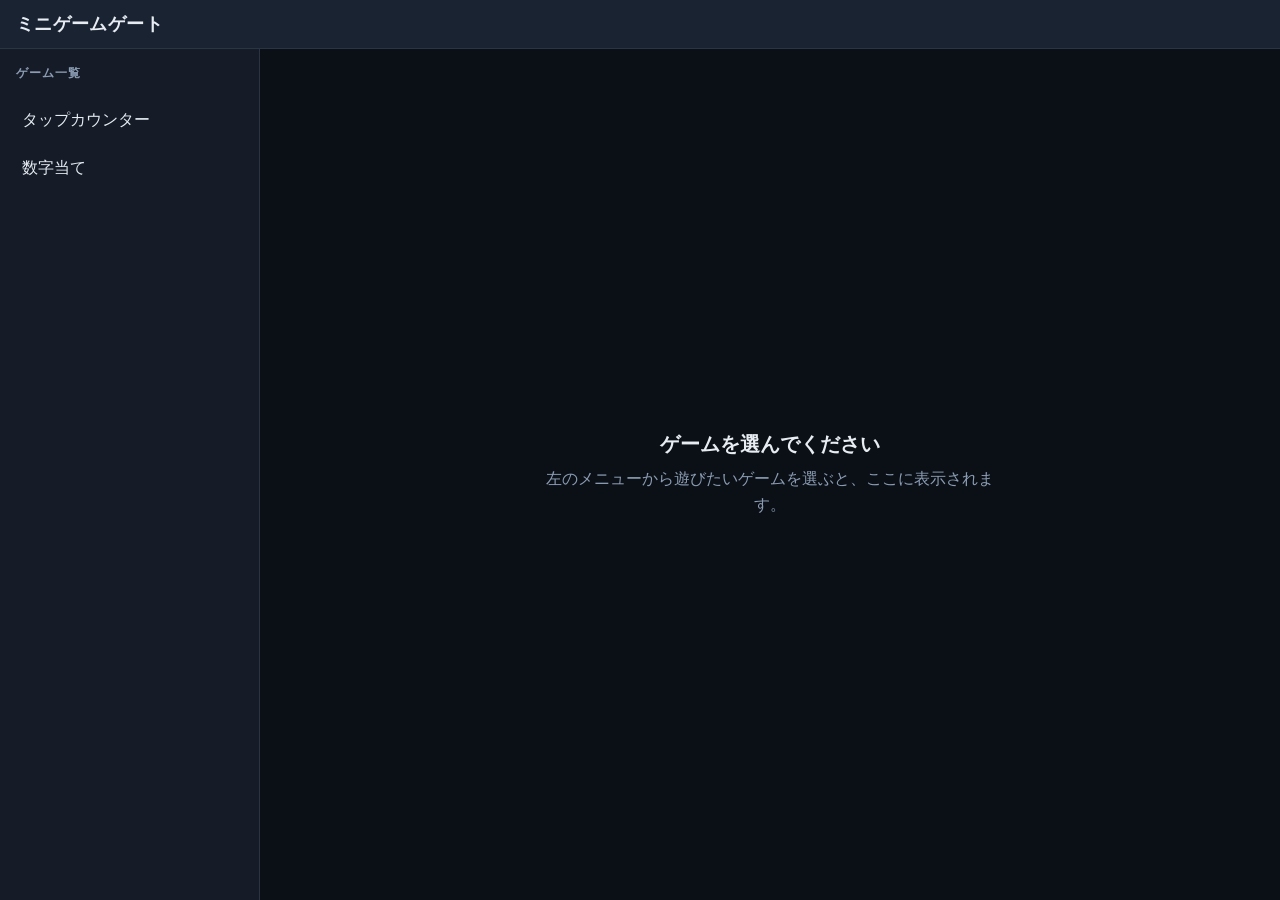
==== index.html @ fb7631a9 "minigame-gate initial commit" ====
<!DOCTYPE html>
<html lang="ja">
<head>
  <meta charset="UTF-8">
  <meta name="viewport" content="width=device-width, initial-scale=1">
  <title>ミニゲームゲート</title>
  <link rel="stylesheet" href="/css/portal.css">
</head>
<body>
  <div class="app">
    <header class="header">
      <button
        type="button"
        id="menu-toggle"
        class="menu-toggle"
        aria-label="メニューを開く"
        aria-expanded="false"
        aria-controls="sidebar"
      >☰</button>
      <h1 class="site-title">ミニゲームゲート</h1>
    </header>

    <div class="layout">
      <aside id="sidebar" class="sidebar" aria-label="ゲーム一覧">
        <nav>
          <p class="sidebar-heading">ゲーム一覧</p>
          <ul id="game-list" class="game-list"></ul>
        </nav>
      </aside>

      <div id="overlay" class="overlay" hidden></div>

      <main class="main">
        <div id="welcome" class="welcome">
          <p class="welcome-title">ゲームを選んでください</p>
          <p class="welcome-text">左のメニューから遊びたいゲームを選ぶと、ここに表示されます。</p>
        </div>
        <iframe
          id="game-frame"
          class="game-frame"
          title="ゲーム画面"
          hidden
        ></iframe>
      </main>
    </div>
  </div>

  <script src="/js/portal.js"></script>
</body>
</html>
---- css/portal.css ----
*,
*::before,
*::after {
  box-sizing: border-box;
}

html,
body {
  margin: 0;
  height: 100%;
}

body {
  font-family: system-ui, -apple-system, "Segoe UI", sans-serif;
  background: #0f1419;
  color: #e7ecf3;
}

.app {
  display: flex;
  flex-direction: column;
  min-height: 100dvh;
}

.header {
  display: flex;
  align-items: center;
  gap: 0.75rem;
  padding: 0.75rem 1rem;
  background: #1a2332;
  border-bottom: 1px solid #2a3544;
  flex-shrink: 0;
}

.site-title {
  margin: 0;
  font-size: 1.125rem;
  font-weight: 700;
  letter-spacing: 0.02em;
}

.menu-toggle {
  display: flex;
  align-items: center;
  justify-content: center;
  min-width: 44px;
  min-height: 44px;
  padding: 0;
  border: 1px solid #3d4f66;
  border-radius: 8px;
  background: #243044;
  color: inherit;
  font-size: 1.25rem;
  cursor: pointer;
}

.menu-toggle:hover {
  background: #2d3a50;
}

.layout {
  display: flex;
  flex: 1;
  min-height: 0;
  position: relative;
}

.sidebar {
  width: 260px;
  flex-shrink: 0;
  background: #151c27;
  border-right: 1px solid #2a3544;
  overflow-y: auto;
}

.sidebar-heading {
  margin: 0;
  padding: 1rem 1rem 0.5rem;
  font-size: 0.75rem;
  font-weight: 600;
  text-transform: uppercase;
  letter-spacing: 0.08em;
  color: #8b9cb3;
}

.game-list {
  list-style: none;
  margin: 0;
  padding: 0.5rem;
}

.game-list li {
  margin-bottom: 0.25rem;
}

.game-link {
  display: flex;
  align-items: center;
  min-height: 44px;
  width: 100%;
  padding: 0.625rem 0.875rem;
  border: none;
  border-radius: 8px;
  background: transparent;
  color: inherit;
  font: inherit;
  text-align: left;
  cursor: pointer;
}

.game-link:hover {
  background: #1f2a3a;
}

.game-link.is-active {
  background: #2a4a7a;
  font-weight: 600;
}

.game-link:disabled {
  opacity: 0.5;
  cursor: default;
}

.main {
  flex: 1;
  min-width: 0;
  min-height: 0;
  display: flex;
  flex-direction: column;
  background: #0b1017;
}

.welcome {
  flex: 1;
  display: flex;
  flex-direction: column;
  align-items: center;
  justify-content: center;
  padding: 2rem;
  text-align: center;
}

.welcome-title {
  margin: 0 0 0.5rem;
  font-size: 1.25rem;
  font-weight: 600;
}

.welcome-text {
  margin: 0;
  color: #8b9cb3;
  max-width: 28rem;
  line-height: 1.6;
}

.game-frame {
  flex: 1;
  width: 100%;
  border: none;
  background: #000;
}

.game-frame[hidden],
.welcome[hidden] {
  display: none;
}

.overlay {
  display: none;
  position: fixed;
  inset: 0;
  top: 57px;
  background: rgba(0, 0, 0, 0.5);
  z-index: 10;
}

.overlay.is-visible {
  display: block;
}

.status-message {
  padding: 1rem;
  color: #8b9cb3;
  font-size: 0.875rem;
}

@media (max-width: 767px) {
  .menu-toggle {
    display: flex;
  }

  .sidebar {
    position: fixed;
    top: 57px;
    left: 0;
    bottom: 0;
    z-index: 20;
    transform: translateX(-100%);
    transition: transform 0.2s ease;
    box-shadow: 4px 0 24px rgba(0, 0, 0, 0.3);
  }

  .sidebar.is-open {
    transform: translateX(0);
  }
}

@media (min-width: 768px) {
  .menu-toggle {
    display: none;
  }

  .overlay {
    display: none !important;
  }
}
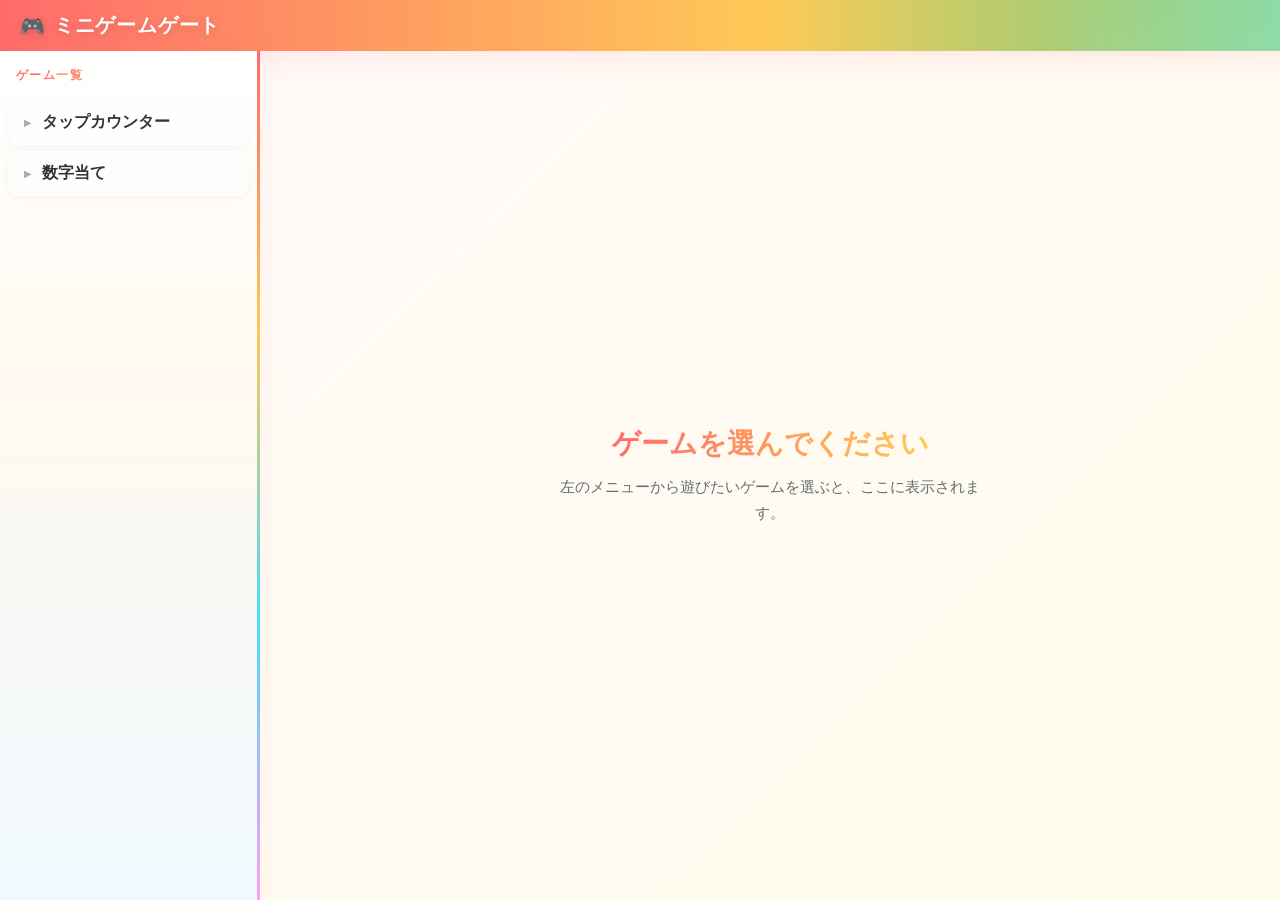
==== commit d5cbf96d: "design update" ====
--- a/index.html
+++ b/index.html
@@ -17,7 +17,10 @@
         aria-expanded="false"
         aria-controls="sidebar"
       >☰</button>
-      <h1 class="site-title">ミニゲームゲート</h1>
+      <h1 class="site-title">
+        <span class="site-title-icon" aria-hidden="true">🎮</span>
+        ミニゲームゲート
+      </h1>
     </header>
 
     <div class="layout">
--- a/css/portal.css
+++ b/css/portal.css
@@ -12,8 +12,16 @@
 
 body {
   font-family: system-ui, -apple-system, "Segoe UI", sans-serif;
-  background: #0f1419;
-  color: #e7ecf3;
+  color: #2d3436;
+  background: linear-gradient(135deg, #fff5f5, #fff9db, #e0f7fa, #fce4ec, #f3e5f5);
+  background-size: 400% 400%;
+  animation: bgShift 18s ease infinite;
+}
+
+@keyframes bgShift {
+  0% { background-position: 0% 50%; }
+  50% { background-position: 100% 50%; }
+  100% { background-position: 0% 50%; }
 }
 
 .app {
@@ -26,17 +34,72 @@
   display: flex;
   align-items: center;
   gap: 0.75rem;
-  padding: 0.75rem 1rem;
-  background: #1a2332;
-  border-bottom: 1px solid #2a3544;
+  padding: 0.75rem 1.25rem;
   flex-shrink: 0;
+  color: #fff;
+  background: linear-gradient(
+    90deg,
+    #ff6b6b,
+    #feca57,
+    #1dd1a1,
+    #48dbfb,
+    #ff9ff3,
+    #ff6b6b
+  );
+  background-size: 300% 100%;
+  animation: headerFlow 10s linear infinite;
+  box-shadow: 0 4px 24px rgba(255, 107, 107, 0.35);
+  position: relative;
+  overflow: hidden;
+}
+
+.header::after {
+  content: "";
+  position: absolute;
+  inset: 0;
+  background: linear-gradient(
+    105deg,
+    transparent 40%,
+    rgba(255, 255, 255, 0.25) 50%,
+    transparent 60%
+  );
+  background-size: 200% 100%;
+  animation: headerShine 6s ease-in-out infinite;
+  pointer-events: none;
+}
+
+@keyframes headerFlow {
+  0% { background-position: 0% 50%; }
+  100% { background-position: 300% 50%; }
+}
+
+@keyframes headerShine {
+  0%, 100% { background-position: 200% 0; }
+  50% { background-position: -200% 0; }
 }
 
 .site-title {
   margin: 0;
-  font-size: 1.125rem;
-  font-weight: 700;
-  letter-spacing: 0.02em;
+  font-size: 1.25rem;
+  font-weight: 800;
+  letter-spacing: 0.04em;
+  text-shadow: 0 2px 8px rgba(0, 0, 0, 0.15);
+  position: relative;
+  z-index: 1;
+  display: flex;
+  align-items: center;
+  gap: 0.5rem;
+}
+
+.site-title-icon {
+  display: inline-flex;
+  animation: iconBounce 2s ease-in-out infinite;
+}
+
+@keyframes iconBounce {
+  0%, 100% { transform: translateY(0) rotate(0deg); }
+  25% { transform: translateY(-3px) rotate(-8deg); }
+  75% { transform: translateY(-3px) rotate(8deg); }
 }
 
 .menu-toggle {
@@ -46,16 +109,25 @@
   min-width: 44px;
   min-height: 44px;
   padding: 0;
-  border: 1px solid #3d4f66;
-  border-radius: 8px;
-  background: #243044;
-  color: inherit;
+  border: 2px solid rgba(255, 255, 255, 0.7);
+  border-radius: 12px;
+  background: rgba(255, 255, 255, 0.25);
+  backdrop-filter: blur(4px);
+  color: #fff;
   font-size: 1.25rem;
   cursor: pointer;
+  position: relative;
+  z-index: 1;
+  transition: transform 0.2s ease, background 0.2s ease;
 }
 
 .menu-toggle:hover {
-  background: #2d3a50;
+  background: rgba(255, 255, 255, 0.4);
+  transform: scale(1.05);
+}
+
+.menu-toggle:active {
+  transform: scale(0.97);
 }
 
 .layout {
@@ -68,19 +140,31 @@
 .sidebar {
   width: 260px;
   flex-shrink: 0;
-  background: #151c27;
-  border-right: 1px solid #2a3544;
   overflow-y: auto;
+  background: linear-gradient(180deg, #fff 0%, #fff9f0 40%, #f0f9ff 100%);
+  border-right: 3px solid transparent;
+  border-image: linear-gradient(180deg, #ff6b6b, #feca57, #48dbfb, #ff9ff3) 1;
+  box-shadow: 4px 0 24px rgba(255, 107, 107, 0.12);
 }
 
 .sidebar-heading {
   margin: 0;
   padding: 1rem 1rem 0.5rem;
   font-size: 0.75rem;
-  font-weight: 600;
+  font-weight: 700;
   text-transform: uppercase;
-  letter-spacing: 0.08em;
-  color: #8b9cb3;
+  letter-spacing: 0.12em;
+  background: linear-gradient(90deg, #ff6b6b, #feca57, #48dbfb);
+  background-size: 200% auto;
+  -webkit-background-clip: text;
+  background-clip: text;
+  -webkit-text-fill-color: transparent;
+  animation: labelShimmer 4s linear infinite;
+}
+
+@keyframes labelShimmer {
+  0% { background-position: 0% center; }
+  100% { background-position: 200% center; }
 }
 
 .game-list {
@@ -90,31 +174,82 @@
 }
 
 .game-list li {
-  margin-bottom: 0.25rem;
+  margin-bottom: 0.375rem;
 }
 
 .game-link {
   display: flex;
   align-items: center;
+  gap: 0.625rem;
   min-height: 44px;
   width: 100%;
   padding: 0.625rem 0.875rem;
-  border: none;
-  border-radius: 8px;
-  background: transparent;
-  color: inherit;
+  border: 2px solid transparent;
+  border-radius: 12px;
+  background: rgba(255, 255, 255, 0.7);
+  color: #2d3436;
   font: inherit;
+  font-weight: 600;
   text-align: left;
   cursor: pointer;
+  transition: transform 0.2s ease, box-shadow 0.2s ease, border-color 0.2s ease;
+  box-shadow: 0 2px 8px rgba(0, 0, 0, 0.04);
+}
+
+.game-link::before {
+  content: "▶";
+  font-size: 0.625rem;
+  opacity: 0.4;
+  transition: opacity 0.2s ease, transform 0.2s ease;
+}
+
+.game-list li:nth-child(4n + 1) .game-link:hover {
+  border-color: #ff6b6b;
+  box-shadow: 0 4px 16px rgba(255, 107, 107, 0.25);
+}
+
+.game-list li:nth-child(4n + 2) .game-link:hover {
+  border-color: #feca57;
+  box-shadow: 0 4px 16px rgba(254, 202, 87, 0.35);
+}
+
+.game-list li:nth-child(4n + 3) .game-link:hover {
+  border-color: #48dbfb;
+  box-shadow: 0 4px 16px rgba(72, 219, 251, 0.3);
+}
+
+.game-list li:nth-child(4n + 4) .game-link:hover {
+  border-color: #ff9ff3;
+  box-shadow: 0 4px 16px rgba(255, 159, 243, 0.3);
 }
 
 .game-link:hover {
-  background: #1f2a3a;
+  transform: translateX(4px);
+  background: #fff;
+}
+
+.game-link:hover::before {
+  opacity: 1;
+  transform: translateX(2px);
 }
 
 .game-link.is-active {
-  background: #2a4a7a;
-  font-weight: 600;
+  color: #fff;
+  border-color: transparent;
+  background: linear-gradient(135deg, #ff6b6b, #feca57, #48dbfb);
+  background-size: 200% 200%;
+  animation: activePulse 4s ease infinite;
+  box-shadow: 0 4px 20px rgba(255, 107, 107, 0.35);
+}
+
+.game-link.is-active::before {
+  opacity: 1;
+  color: #fff;
+}
+
+@keyframes activePulse {
+  0%, 100% { background-position: 0% 50%; }
+  50% { background-position: 100% 50%; }
 }
 
 .game-link:disabled {
@@ -128,7 +263,8 @@
   min-height: 0;
   display: flex;
   flex-direction: column;
-  background: #0b1017;
+  background: rgba(255, 255, 255, 0.45);
+  backdrop-filter: blur(8px);
 }
 
 .welcome {
@@ -142,16 +278,23 @@
 }
 
 .welcome-title {
-  margin: 0 0 0.5rem;
-  font-size: 1.25rem;
-  font-weight: 600;
+  margin: 0 0 0.75rem;
+  font-size: clamp(1.25rem, 4vw, 1.75rem);
+  font-weight: 800;
+  background: linear-gradient(90deg, #ff6b6b, #feca57, #1dd1a1, #48dbfb);
+  background-size: 300% auto;
+  -webkit-background-clip: text;
+  background-clip: text;
+  -webkit-text-fill-color: transparent;
+  animation: labelShimmer 6s linear infinite;
 }
 
 .welcome-text {
   margin: 0;
-  color: #8b9cb3;
+  color: #636e72;
   max-width: 28rem;
-  line-height: 1.6;
+  line-height: 1.7;
+  font-size: 0.9375rem;
 }
 
 .game-frame {
@@ -171,7 +314,8 @@
   position: fixed;
   inset: 0;
   top: 57px;
-  background: rgba(0, 0, 0, 0.5);
+  background: rgba(45, 52, 54, 0.35);
+  backdrop-filter: blur(2px);
   z-index: 10;
 }
 
@@ -181,7 +325,7 @@
 
 .status-message {
   padding: 1rem;
-  color: #8b9cb3;
+  color: #636e72;
   font-size: 0.875rem;
 }
 
@@ -197,8 +341,8 @@
     bottom: 0;
     z-index: 20;
     transform: translateX(-100%);
-    transition: transform 0.2s ease;
-    box-shadow: 4px 0 24px rgba(0, 0, 0, 0.3);
+    transition: transform 0.25s cubic-bezier(0.4, 0, 0.2, 1);
+    box-shadow: 8px 0 32px rgba(255, 107, 107, 0.2);
   }
 
   .sidebar.is-open {
@@ -215,3 +359,20 @@
     display: none !important;
   }
 }
+
+@media (prefers-reduced-motion: reduce) {
+  body,
+  .header,
+  .header::after,
+  .site-title-icon,
+  .sidebar-heading,
+  .game-link.is-active,
+  .welcome-title {
+    animation: none;
+  }
+
+  .game-link,
+  .menu-toggle {
+    transition: none;
+  }
+}
